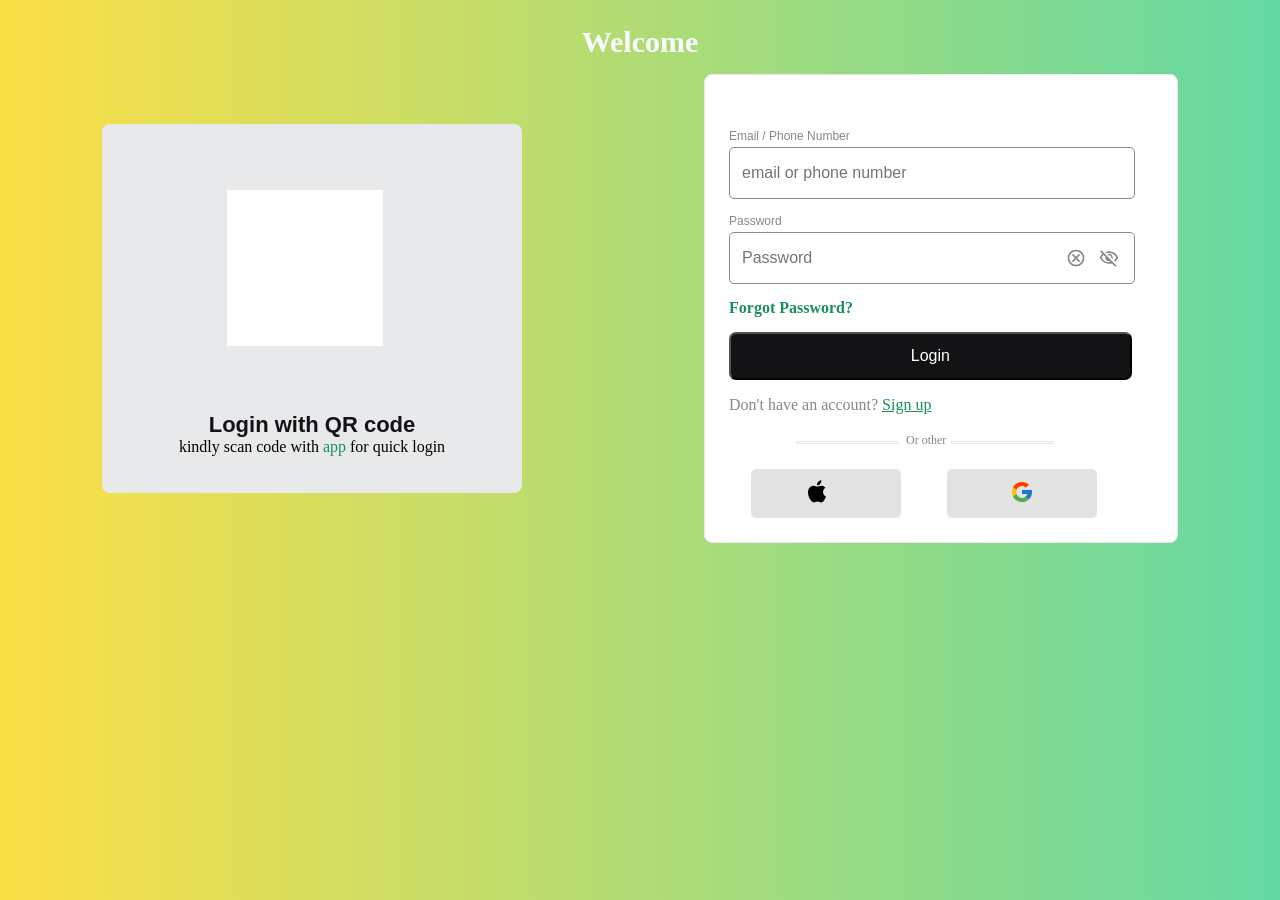
==== Public/login.htm @ 333ef3d2 "Updating files to handle multiple requests" ====
<!DOCTYPE html>
<html lang="en">
<head>
    <meta charset="UTF-8">
    <meta name="viewport" content="width=device-width, initial-scale=1.0">
    <link rel="stylesheet" href="/FE/css/login.css">
    <link rel="stylesheet" href="css/login.css">
    <title>LOGIN</title>
</head>
<body>
    <style>
    </style>
        <section class="header">
            <header>
                <h1> Welcome</h1>
            </header>
            

        </section>
        <div class="container">
    
        <section class="scan-qr">
            <div id="scan-qr">
            </div>
            <div class="scan-txt">
                <p id="txt1">Login with QR code</p>
                <p id="txt2">kindly scan code with <a href="#">app</a> for quick login</p>
            </div>
        </section>
        <main class="style-container">
            <form action="" method="post" name="login-form">
                <div class="name-email">
                    <label for="email"> Email / Phone Number</label>
                    <span class="p-w">
                    <input type="text" name="email" id="email" placeholder="email or phone number" autocomplete="on">
                    </span>
                    <div class="email-error">
                        <!--  -->
                    </div>
                    
                </div>

                <div class="password">
                    <label for="password"> Password</label>

                    <span class="p-w">
                        <input type="password" name="pass" id="password" minlength="6" placeholder="Password" autocomplete="on">
                        <span class="icon delete" title="clear Password"></span>
                        <span class="icon reveal" title="show password"></span>
                    </span>
                    <div class="pass-error"></div>
                    
                </div>
                
                <span class="forgot-p">
                    <a href="/sigin/reset">Forgot Password?</a>
                </span>
                <div class="submit">
                    <input type="submit" value="Login"  id="login">
                    <span id="rotate"></span>
                </div>
            </form>

            <aside>
                <p> Don't have an account? <a href="/signup">Sign up</a></p>
            </aside>
        
        <section class="oauth">
            <div class="other">
                <span> Or other</span>
              
            </div>
                <div class="oauth-btn">
                    <div class="btn-1">
                        <button class="btn-0">
                            <svg xmlns aria-hidden="true" viewBox="0 0 30 30" width="30px" height="30px" >    <path d="M25.565,9.785c-0.123,0.077-3.051,1.702-3.051,5.305c0.138,4.109,3.695,5.55,3.756,5.55 c-0.061,0.077-0.537,1.963-1.947,3.94C23.204,26.283,21.962,28,20.076,28c-1.794,0-2.438-1.135-4.508-1.135 c-2.223,0-2.852,1.135-4.554,1.135c-1.886,0-3.22-1.809-4.4-3.496c-1.533-2.208-2.836-5.673-2.882-9 c-0.031-1.763,0.307-3.496,1.165-4.968c1.211-2.055,3.373-3.45,5.734-3.496c1.809-0.061,3.419,1.242,4.523,1.242 c1.058,0,3.036-1.242,5.274-1.242C21.394,7.041,23.97,7.332,25.565,9.785z M15.001,6.688c-0.322-1.61,0.567-3.22,1.395-4.247 c1.058-1.242,2.729-2.085,4.17-2.085c0.092,1.61-0.491,3.189-1.533,4.339C18.098,5.937,16.488,6.872,15.001,6.688z"/>
                        </svg>

                        </button>
                    </div>
                    <div class="btn-2">
                        <button>
                            <svg aria-hidden="true"  viewBox="0 0 48 48" width="48px" height="18px"><path fill="#FFC107" d="M43.611,20.083H42V20H24v8h11.303c-1.649,4.657-6.08,8-11.303,8c-6.627,0-12-5.373-12-12c0-6.627,5.373-12,12-12c3.059,0,5.842,1.154,7.961,3.039l5.657-5.657C34.046,6.053,29.268,4,24,4C12.955,4,4,12.955,4,24c0,11.045,8.955,20,20,20c11.045,0,20-8.955,20-20C44,22.659,43.862,21.35,43.611,20.083z"/><path fill="#FF3D00" d="M6.306,14.691l6.571,4.819C14.655,15.108,18.961,12,24,12c3.059,0,5.842,1.154,7.961,3.039l5.657-5.657C34.046,6.053,29.268,4,24,4C16.318,4,9.656,8.337,6.306,14.691z"/><path fill="#4CAF50" d="M24,44c5.166,0,9.86-1.977,13.409-5.192l-6.19-5.238C29.211,35.091,26.715,36,24,36c-5.202,0-9.619-3.317-11.283-7.946l-6.522,5.025C9.505,39.556,16.227,44,24,44z"/><path fill="#1976D2" d="M43.611,20.083H42V20H24v8h11.303c-0.792,2.237-2.231,4.166-4.087,5.571c0.001-0.001,0.002-0.001,0.003-0.002l6.19,5.238C36.971,39.205,44,34,44,24C44,22.659,43.862,21.35,43.611,20.083z"/></svg>
                        </button>
                    </div>
                    
                
                </div>
            </main>
        </section>

    </div>
    <script src="dom.js/login.js"></script>
    <script src="/FE/dom.js/login.js"></script>
</body>

</html>
---- Public/css/login.css ----
body{
    margin: auto;
    min-height: 100%;
    margin:auto;
    overflow:auto;
    background-color: rgb(29, 68, 66);;
}

main{
    padding: 24px 16px;
    margin: 0 16px;
    background-color: #fff;
    border-radius: 8px;
    border: 1px solid #e7e9ea;
}


.header{
    display: flex;
    justify-content: center;
    overflow: hidden;
}
.header h1{
    font-size: 30px;
    font-weight: 700;
    color: #f9fdff;
    overflow: hidden;
    font-family: proxima-nova;
    margin-bottom: 15px;
}
section.scan-qr{
    display: none;
}
form{
    width: 100%;
    overflow: hidden;
}
.password{
    margin: 15px 20px 15px 0px;
}
.name-email{
    margin: 30px 20px 10px 0px;   
}
label{
    display: block;
    padding-bottom: 4px;
    color: #878787;
    overflow: hidden;
    font-size: 12px;
    font-family: sans-serif;
}
span.p-w{
   border: 1px solid #878787;
    width: 100%;
    overflow: hidden;
    display: flex;
    justify-content: space-between;
    border-radius: 5px;

}
span.p-w:hover{
    border: 1px solid #1a8f5c;
     width: 100%;
     border-radius: 5px;
 
 }
 span.p-w:active{
    border: 1px solid #1a8f5c;
     width: 100%;
     border-radius: 5px;
 
 }
 input#email {
    width: 100%;
 }
 input#password{
    width: 75%;
 }
input[type=text], input[type=password]{
    height: 48px;
    /* width: 100%; */
    border: 1px;
    margin: 0px 10px;
    /* padding-left: 12px; */
    font-size: 16px;
    border-radius: 5px;
 
}
input[type=text], input[type=password]:focus{
    border: 1px #1a8f5c;
}

.submit{
    margin-top: 15px;
}
input[type=submit]{
    width: 95%;
    height: 48px;
    background-color: #131316;
    color: white;
    font-size: inherit;
    border-radius: 7px;
    cursor: pointer;
    outline: none;
}
input[type=submit]:hover{
    background-color: #222225;
}
.error{
    margin-top: 4px;
    font-size: 14px;
    font-weight: 400;
    line-height: 20px;
    color: #c44749;
}

.display-error{
    position: relative;
    /* margin-top: 4px; */
    font-size: 14px;
    font-weight: 400;
    line-height: 20px;
    color: #c44749;
    transform: translateY(15%);
    transition: transform 0.3s ease-in-out;

}

#password:focus{
    outline: none; 
    text-emphasis-color: green;
}
#email:focus{
    outline: none; 
    text-emphasis-color: #1a8f5c;
    text-shadow: #1a8f5c;
}

.icon {
    background-repeat: no-repeat;
    background-position: center;
    width: 20px;
    box-sizing: border-box;
    margin-right: 5px;
    cursor: pointer;
}



.reveal {
    background-image: url('icons/visibility_off.svg');
    margin-right: 15px;
}

.forgot-p{
    overflow: hidden;
}

.forgot-p a{
    text-decoration: none;
    cursor: pointer;
    font-weight: 600;
    overflow: hidden;
    color: #1a8f5c;
}
.forgot-p a:hover{
    display: inline-block;
    color: #35358585;
}

aside{
    overflow: hidden;
    color: #878787;
}

aside p a{
    color: #1a8f5c;
}

.oauth{
    margin: 2px 25px 0px 2px;
}
.other{
    display: flex;
    align-items: center;
    justify-content: space-between;
    margin-bottom: 20px;
    overflow: hidden;
}
.oauth span{
    margin: 0 25px; 
    font-size: 12px; 
    line-height: 17px; 
    color: #878787;
    padding-left: 35px;
    border-left-width: 2px;

}
.oauth span::before{
    content: "";
    flex: 1;
    display: inline-block;
    width: 100px;
    height: 0.5px;
    border: 1px solid #e3e3e3;
    margin: 0 5px;

}
.oauth span::after{
    content: "";
    flex: 1;
    display: inline-block;
    width: 100px;
    height: 0.5px;
    border: 1px solid #e3e3e3;
    margin: 0 5px;
}

.oauth-btn{
    display: flex;
    flex-wrap: wrap;
    overflow: hidden;
    gap: 16px;
}


.btn-1 {
    margin: 0px 0px 0px 20px;
    color: #000;
    width: 150px;
    box-sizing: border-box;
    padding: 10px;
    overflow: hidden;
    border-radius: 5px;
    background-color: #e3e3e3;
    border-radius: 5px;
    cursor: pointer;
}

.btn-2 {
    margin: 0px 0px 0px 30px;
    color: #000;
    padding: 10px;
    background-color: #e3e3e3;
    width: 150px;
    border-radius: 5px;
    box-sizing: border-box;
    cursor: pointer;
}

.btn-1:hover, .btn-2:hover{
   background-color:#878787;
}
button{
    background: transparent;
    border: none;
    outline: none;
    height: 24px;
    cursor: pointer;
}
svg{
   height: inherit;
    padding: 0px 0px 0px 35px;
    
}


@media (max-width: 500px) {
    .oauth{
        margin:0%;
    }
    .oauth span{
        margin: 0px 0px 0px 12px;
        padding-left: 0%;
    }
    .btn-2{
        margin: auto;
        width: 120px;
        
  }
  .btn-1{
    margin-right: 4px;
    margin-bottom: 4px;
    width: 120px;
  }
}

@media  (min-width: 650px) and (max-width:1023px) {
    body{
        /* background: rgb(255,212,13);
        background: linear-gradient(90deg, rgba(255,212,13,0.9948354341736695) 0%, rgba(1,191,135,1) 45%, rgba(47,86,88,1) 100%); */
        background-image: url("icons/cool-background.png");
        /* background-repeat: no-repeat;
        background-size: contain; */
       
    }
    .header{
        margin-top: 30px;
    }
    .container{
    display: flex;
    align-items: center;
    justify-content: space-evenly;  
   }
    main {
        background-color: #fff;
        border-radius: 8px;
        border: 1px solid #e7e9ea;
        margin: 0;
        width: 424px;
        padding: 24px;
    }
    .delete {
        display: none;
        background-image: url('icons/cancel.svg');
    }
}
@media (min-width: 1024px) {
    body{
        /* background: rgb(255,212,13);
        background: linear-gradient(90deg, rgba(255,212,13,0.9948354341736695) 0%, rgba(1,191,135,1) 45%, rgba(47,86,88,1) 100%); */
        background-image: url("icons/cool-background.png");
        /* background-repeat: no-repeat;
        background-size: contain; */
       
    }
    .container{
    display: flex;
    align-items: center;
    justify-content: space-evenly;  
   }
   section.scan-qr{
    display: grid;
    place-items: center;
    align-items: center;
   
    margin-right: 80px;
    width: 420px;
    height: 369px;
    background: #e7e9ea;
    border-radius: 8px;
    align-self: center;
   }
   div#scan-qr{
    margin: 0 auto;
    width: 156px;
    margin-top: 45px;
    margin-left: 125px;
    align-self: center;
    height: 156px;
    background: #fff;
   }
   .scan-txt p#txt1{
    font-size: 22px;
    font-weight: 700;
    line-height: 27px;
    color: #131316;
    margin-bottom: 0px;
    font-style: normal;
    text-align: center;
    font-family: sans-serif;
   }
   .scan-txt p#txt2{
    margin-top: 0px;

   }
   .scan-txt P#txt2 a{
    color: #1a8f5c;
    cursor: pointer;
    text-decoration: none;
    text-emphasis: none;
   }
    main {
        background-color: #fff;
        border-radius: 8px;
        border: 1px solid #e7e9ea;
        margin: 0;
        width: 424px;
        padding: 24px;
    }
    .delete {
        display: none;
        background-image: url('icons/cancel.svg');
    }
}
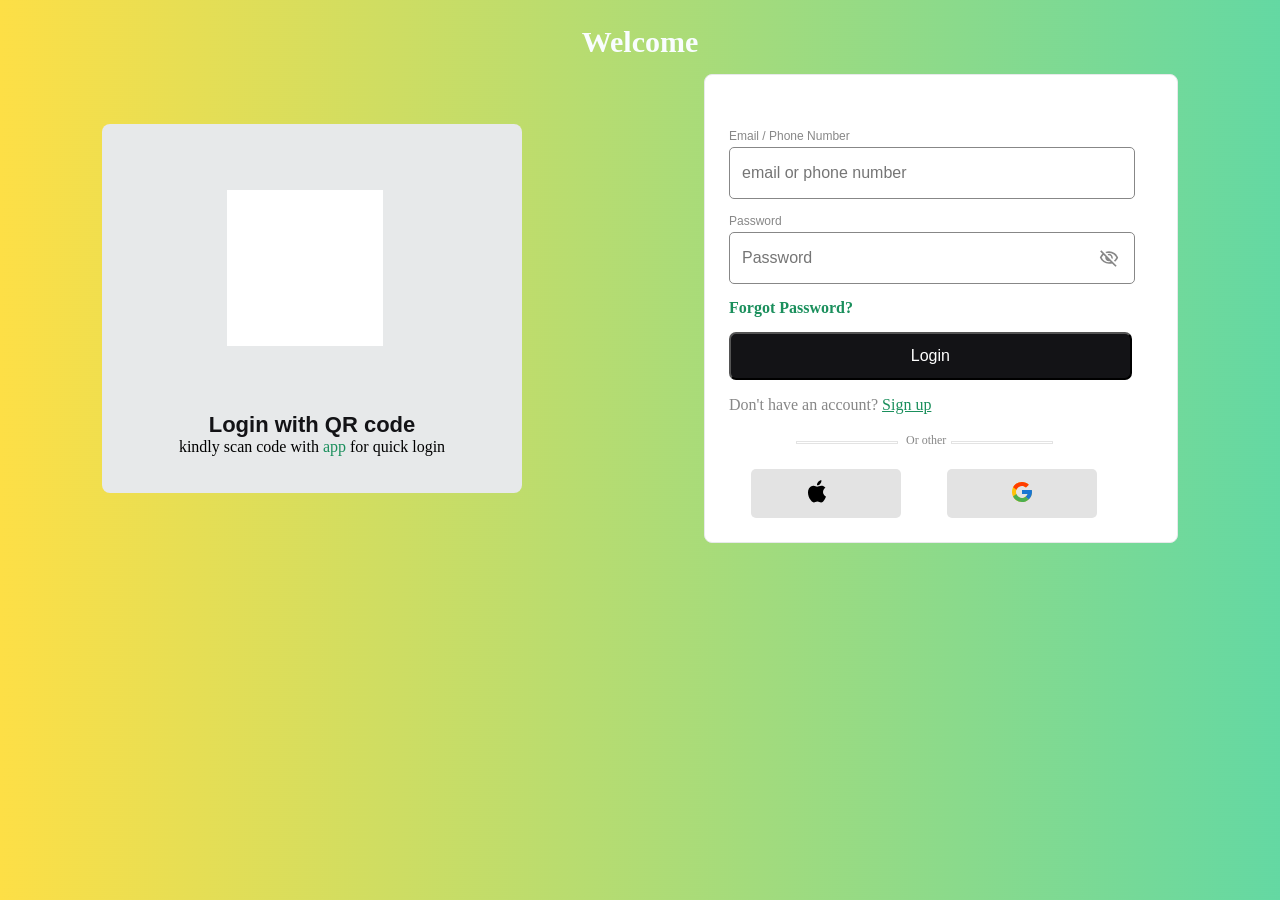
==== commit ca841cac: "added js for form submission" ====
--- a/Public/login.htm
+++ b/Public/login.htm
@@ -28,7 +28,7 @@
             </div>
         </section>
         <main class="style-container">
-            <form action="" method="post" name="login-form">
+            <form id="login-form" method="post" name="login-form">
                 <div class="name-email">
                     <label for="email"> Email / Phone Number</label>
                     <span class="p-w">
@@ -62,7 +62,7 @@
             </form>
 
             <aside>
-                <p> Don't have an account? <a href="/signup">Sign up</a></p>
+                <p> Don't have an account? <a href="signup.htm">Sign up</a></p>
             </aside>
         
         <section class="oauth">
@@ -90,8 +90,8 @@
         </section>
 
     </div>
-    <script src="dom.js/login.js"></script>
-    <script src="/FE/dom.js/login.js"></script>
+    <script src="dom.js/reveal.js"></script>
+    <script src="/FE/dom.js/reveal.js"></script>
 </body>
 
 </html>
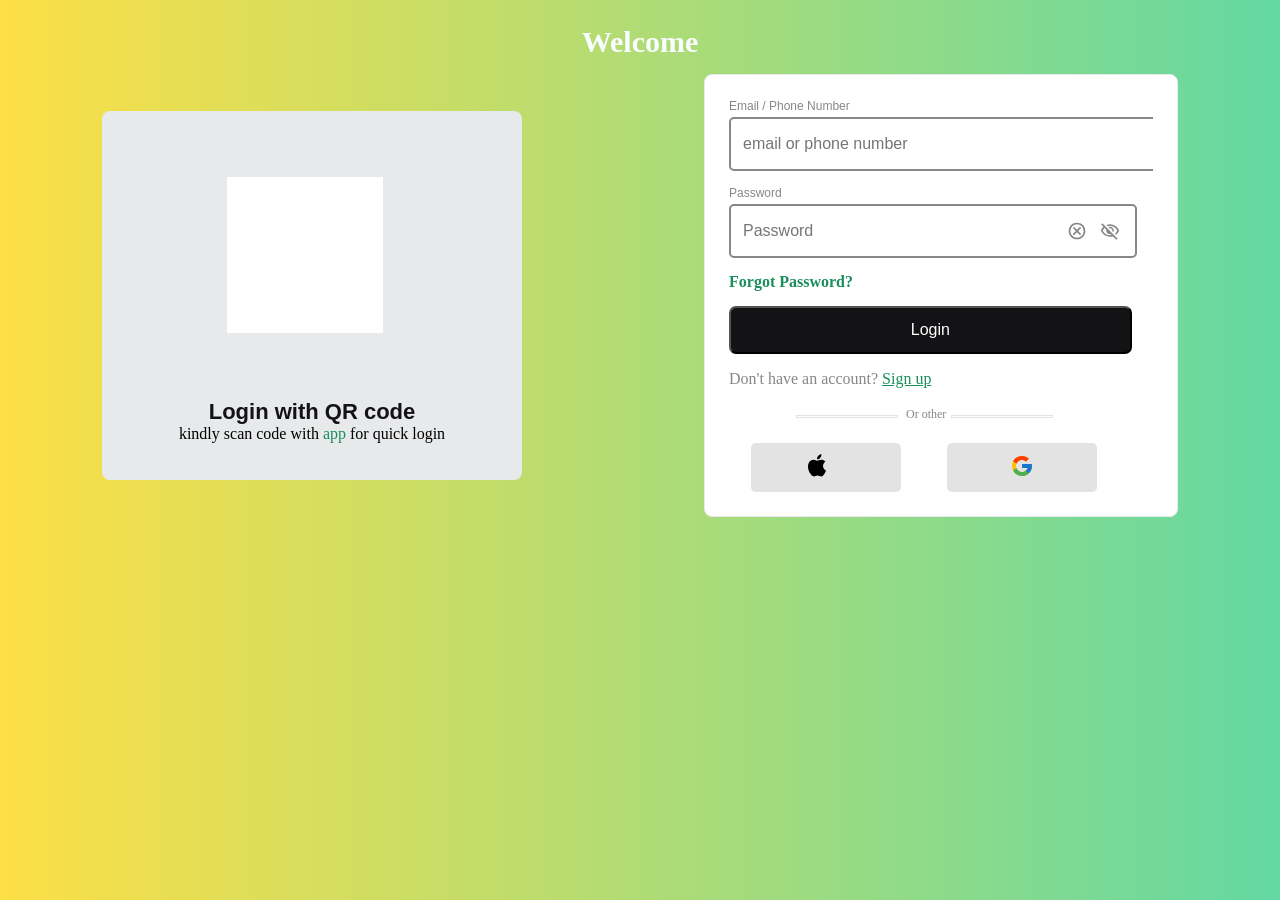
==== commit f237417c: "Added endpoints to form" ====
--- a/Public/login.htm
+++ b/Public/login.htm
@@ -3,7 +3,6 @@
 <head>
     <meta charset="UTF-8">
     <meta name="viewport" content="width=device-width, initial-scale=1.0">
-    <link rel="stylesheet" href="/FE/css/login.css">
     <link rel="stylesheet" href="css/login.css">
     <title>LOGIN</title>
 </head>
@@ -44,7 +43,7 @@
                     <label for="password"> Password</label>
 
                     <span class="p-w">
-                        <input type="password" name="pass" id="password" minlength="6" placeholder="Password" autocomplete="on">
+                        <input type="password" name="password" id="password" minlength="6" placeholder="Password" autocomplete="on">
                         <span class="icon delete" title="clear Password"></span>
                         <span class="icon reveal" title="show password"></span>
                     </span>
@@ -91,7 +90,43 @@
 
     </div>
     <script src="dom.js/reveal.js"></script>
-    <script src="/FE/dom.js/reveal.js"></script>
+    <script>
+        document.querySelector('form[name="login-form"]').addEventListener('submit', async function (event) {
+            event.preventDefault();
+            
+            const email = document.getElementById('email').value;
+            const password = document.getElementById('password').value;
+    
+            
+            const data = {
+                email: email,
+                password: password
+            };
+    
+            try {
+                const response = await fetch('http://localhost:8000/api/v1/users', { 
+                    method: 'POST',
+                    headers: {
+                        'Accept' : 'application/json',
+                        'Content-Type': 'application/json'
+                    },
+                    body: JSON.stringify(data)
+                });
+    
+                if (!response.ok) {
+                    throw new Error('Login failed');
+                }
+    
+                const result = await response.json();
+                alert('Login successful!');
+                //redirect when /{pages} available
+            } catch (error) {
+                console.error('Error:', error);
+                alert('Login failed. Please check your credentials and try again.');
+            }
+        });
+    </script>
+    
 </body>
 
 </html>
--- a/Public/css/login.css
+++ b/Public/css/login.css
@@ -38,7 +38,7 @@
 .password{
     margin: 15px 20px 15px 0px;
 }
-.name-email{
+.name, .emaill{
     margin: 30px 20px 10px 0px;   
 }
 label{
@@ -50,7 +50,7 @@
     font-family: sans-serif;
 }
 span.p-w{
-   border: 1px solid #878787;
+   border: 2px solid #878787;
     width: 100%;
     overflow: hidden;
     display: flex;
@@ -70,10 +70,10 @@
      border-radius: 5px;
  
  }
- input#email {
+ input#email, input#name {
     width: 100%;
  }
- input#password{
+ input#password, input#password_confirm{
     width: 75%;
  }
 input[type=text], input[type=password]{
@@ -130,7 +130,12 @@
     outline: none; 
     text-emphasis-color: green;
 }
-#email:focus{
+
+#password_confirm:focus{
+    outline: none; 
+    text-emphasis-color: green;
+}
+#email:focus, #name:focus{
     outline: none; 
     text-emphasis-color: #1a8f5c;
     text-shadow: #1a8f5c;
